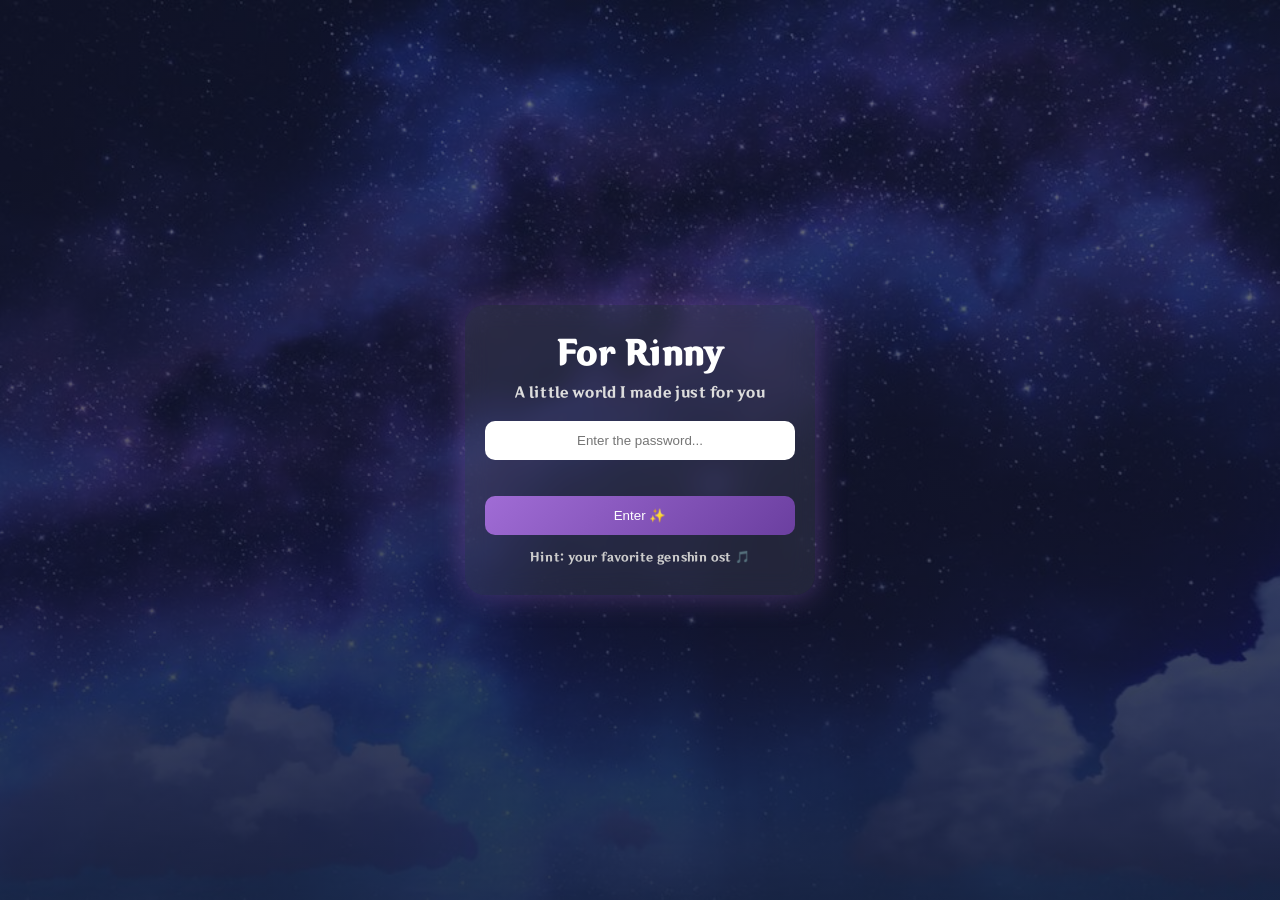
==== index.html @ b013ae57 "initial commit - genshin gift project" ====
<!DOCTYPE html>
<html lang="en">
<head>
  <meta charset="UTF-8" />
  <meta name="viewport" content="width=device-width, initial-scale=1.0"/>
  <title>For You 🌙</title>
  <link rel="stylesheet" href="style.css" />
</head>
<body>

  <div class="page">
    <div class="card">
      <h1>For Rinny</h1>
      <p class="subtitle">A little world I made just for you</p>

      <input 
        type="text" 
        id="password"
        placeholder="Enter the password..."
      />

      <p id="error" class="error"></p>

      <button onclick="checkPassword()">Enter ✨</button>

      <p class="hint">Hint: your favorite genshin ost 🎵</p>
    </div>
  </div>

  <script src="script.js"></script>
</body>
</html>
---- style.css ----
@font-face {
  font-family: "ZhCN";
  src: url("fonts/zh-cn.ttf") format("truetype");
}

/* Reset (NO font here) */
* {
  margin: 0;
  padding: 0;
  box-sizing: border-box;
}

/* Apply GLOBAL FONT here */
body {
  font-family: "ZhCN", sans-serif;
}
/* Background */
.page {
  height: 100vh;
  display: flex;
  justify-content: center;
  align-items: center;

  background: 
  linear-gradient(rgba(20, 20, 40, 0.6), rgba(20, 20, 40, 0.8)),
  url("genshinbg.png");
background-size: cover;
background-position: center;
background-repeat: no-repeat;
  padding: 20px;
}

/* Card */
.card {
  width: 100%;
  max-width: 350px;
  padding: 30px 20px;
  text-align: center;

  background: rgba(255, 255, 255, 0.08);
  border-radius: 20px;
  backdrop-filter: blur(12px);

  box-shadow: 0 0 30px rgba(160, 108, 213, 0.4);
}

/* Text */
h1 {
  color: white;
  margin-bottom: 10px;
  font-family: "ZhCN", sans-serif;
}

.subtitle {
  color: #ddd;
  font-size: 0.9rem;
  margin-bottom: 20px;
}

.hint {
  margin-top: 15px;
  font-size: 0.75rem;
  color: #ccc;
}

/* Input */
input {
  width: 100%;
  padding: 12px;
  border-radius: 10px;
  border: none;
  outline: none;
  margin-bottom: 10px;
  text-align: center;
}

/* Button */
button {
  width: 100%;
  padding: 12px;
  border-radius: 10px;
  border: none;
  margin-top: 10px;

  background: linear-gradient(135deg, #a06cd5, #6b3fa0);
  color: white;
  cursor: pointer;
}

/* Error */
.error {
  color: #ffb3c6;
  font-size: 0.8rem;
  height: 16px;
}

/* Mobile tweaks */
@media (max-width: 400px) {
  .card {
    padding: 25px 15px;
  }

  h1 {
    font-size: 1.5rem;
  }
} 

/* Story Page */
.story-body {
  height: 100vh;
  display: flex;
  justify-content: center;
  align-items: center;

  background: linear-gradient(rgba(10,10,30,0.8), rgba(10,10,30,0.9)),
  url("genshinbg.png");
  background-size: cover;
  background-position: center;
}

.story-container {
  width: 90%;
  max-width: 500px;
  padding: 30px;
  text-align: center;

  color: white;
  font-size: 1.2rem;
  line-height: 1.6;

  background: rgba(255,255,255,0.05);
  border-radius: 20px;
  backdrop-filter: blur(10px);

  box-shadow: 0 0 30px rgba(160,108,213,0.3);

  cursor: pointer;
}
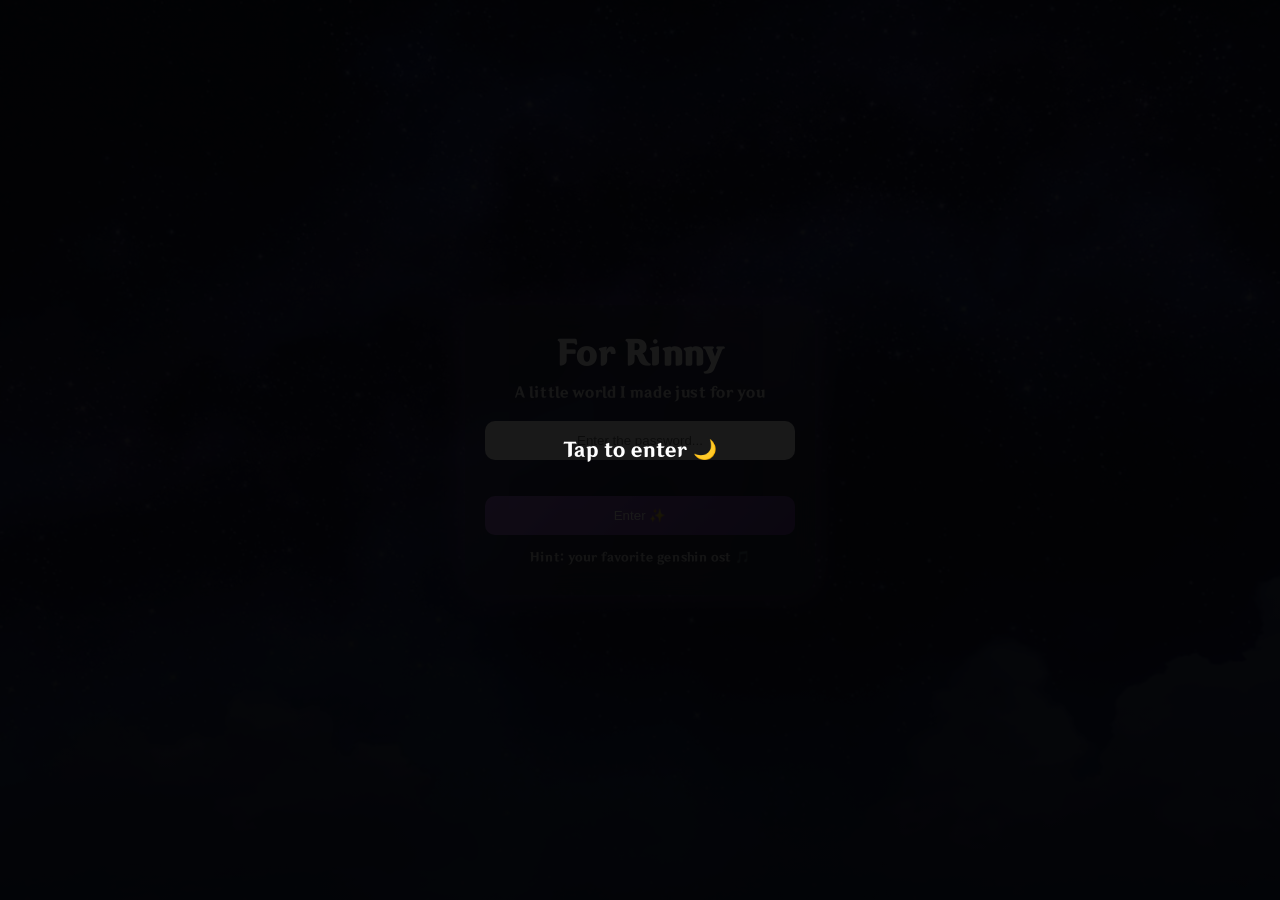
==== commit 29d22636: "update letters page + music fix" ====
--- a/index.html
+++ b/index.html
@@ -7,6 +7,10 @@
   <link rel="stylesheet" href="style.css" />
 </head>
 <body>
+
+    <div id="overlay" onclick="unlockAudio()">
+  <p>Tap to enter 🌙</p>
+</div>
 
   <div class="page">
     <div class="card">
@@ -27,6 +31,10 @@
     </div>
   </div>
 
-  <script src="script.js"></script>
+  <script src="script.js">
+
+
+
+  </script>
 </body>
 </html>
--- a/style.css
+++ b/style.css
@@ -135,4 +135,22 @@
   box-shadow: 0 0 30px rgba(160,108,213,0.3);
 
   cursor: pointer;
+}
+
+#overlay {
+  position: fixed;
+  top: 0;
+  left: 0;
+  width: 100%;
+  height: 100%;
+
+  background: rgba(0,0,0,0.9);
+  color: white;
+
+  display: flex;
+  justify-content: center;
+  align-items: center;
+
+  font-size: 1.2rem;
+  z-index: 1000;
 }
